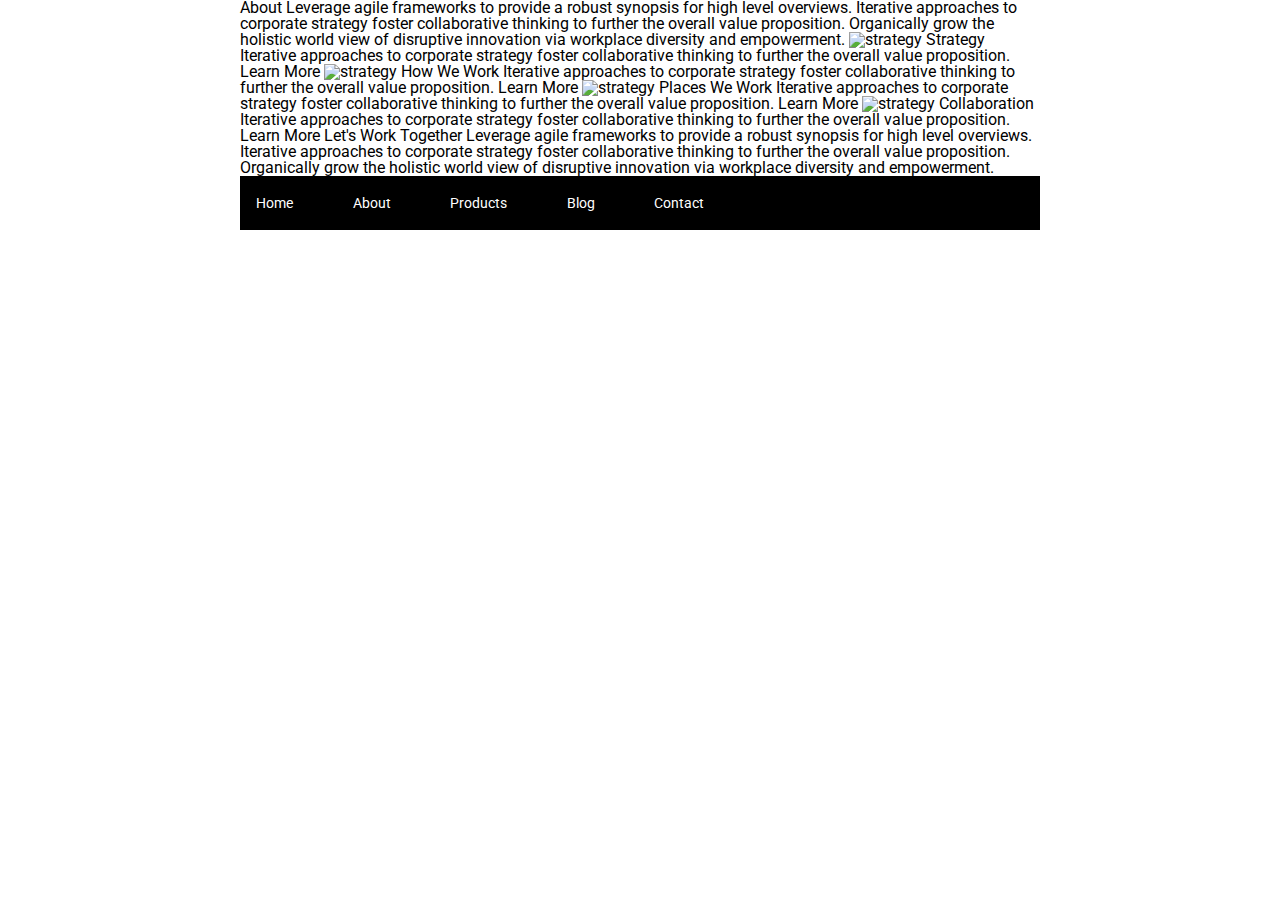
==== about.html @ 335e1a40 "Split off CSS reset into its own file" ====
<!doctype html>

<html lang="en">
<head>
  <meta charset="utf-8">

  <title>Sprint Challenge - About</title>

  <link href="https://fonts.googleapis.com/css?family=Roboto|Rubik" rel="stylesheet">
  <link rel="stylesheet" href="css/reset.css">
  <link rel="stylesheet" href="css/index.css">

</head>

<body>
    <div class="container about-page">
     
    About

    Leverage agile frameworks to provide a robust synopsis for high level overviews. Iterative approaches to corporate strategy foster collaborative thinking to further the overall value proposition. Organically grow the holistic world view of disruptive innovation via workplace diversity and empowerment.


    <img src="img/about-plan.png" alt="strategy">
    
    Strategy
    
    Iterative approaches to corporate strategy foster collaborative thinking to further the overall value proposition.

    Learn More



    <img src="img/about-working.png" alt="strategy">
    
    How We Work
    
    Iterative approaches to corporate strategy foster collaborative thinking to further the overall value proposition.

    Learn More



    <img src="img/about-office.png" alt="strategy">
    
    Places We Work

    Iterative approaches to corporate strategy foster collaborative thinking to further the overall value proposition.

    Learn More

    <img src="img/about-meeting.png" alt="strategy">
    
    Collaboration
    
    Iterative approaches to corporate strategy foster collaborative thinking to further the overall value proposition.

    Learn More

    Let's Work Together

    Leverage agile frameworks to provide a robust synopsis for high level overviews. Iterative approaches to corporate strategy foster collaborative thinking to further the overall value proposition. Organically grow the holistic world view of disruptive innovation via workplace diversity and empowerment.
        
      <footer>
        <nav>
          <a href="index.html">Home</a>
          <a href="#">About</a>
          <a href="#">Products</a>
          <a href="#">Blog</a>
          <a href="#">Contact</a>
        </nav>
      </footer>
    </div><!-- container -->        
</body>
</html>
---- css/index.css ----
* {
    box-sizing: border-box;
}

html, body {
    height: 100%;
    font-family: 'Roboto', sans-serif;
}

h1, h2, h3, h4, h5 {
    font-size: 18px;
    margin-bottom: 15px;
    font-family: 'Rubik', sans-serif;
}

p {
    line-height: 1.4;
}

.container {
    width: 800px;
    margin: 0 auto;
}

.top-content {
    display: flex;
    flex-wrap: wrap;
    justify-content: space-evenly;
    margin-bottom: 20px;
    border-bottom: 1px dashed black;
}

.top-content .text-container {
    width: 48%;
    padding: 0 1%;
    padding-bottom: 20px;  
}

.middle-content {
    margin-bottom: 20px;
    border-bottom: 1px dashed black;
}

.middle-content h2 {
    padding: 0 2%;
    margin-bottom: 0;
}

.middle-content .boxes {
    display: flex;
    flex-wrap: wrap;
    justify-content: space-evenly;
}

.middle-content .boxes .box {
    width: 12.5%;
    height: 100px;
    background: black;
    margin: 20px 2.5%;
    color: white;
    display: flex;
    align-items: center;
    justify-content: center;
}

.bottom-content {
    display: flex;
    margin: 0 2% 20px;
    justify-content: space-around;
}

.bottom-content .text-container {
    padding-right: 4%;
}

.bottom-content .text-container:last-child {
    padding-right: 0;
}

footer {
    width: 100%;
    background: black;
}

footer nav {
    width: 60%;
    display: flex;
    justify-content: space-between;
    align-items: center;
    padding: 20px 2%;
    font-size: 14px;
}

footer nav a {
    color: white;
    text-decoration: none;
}
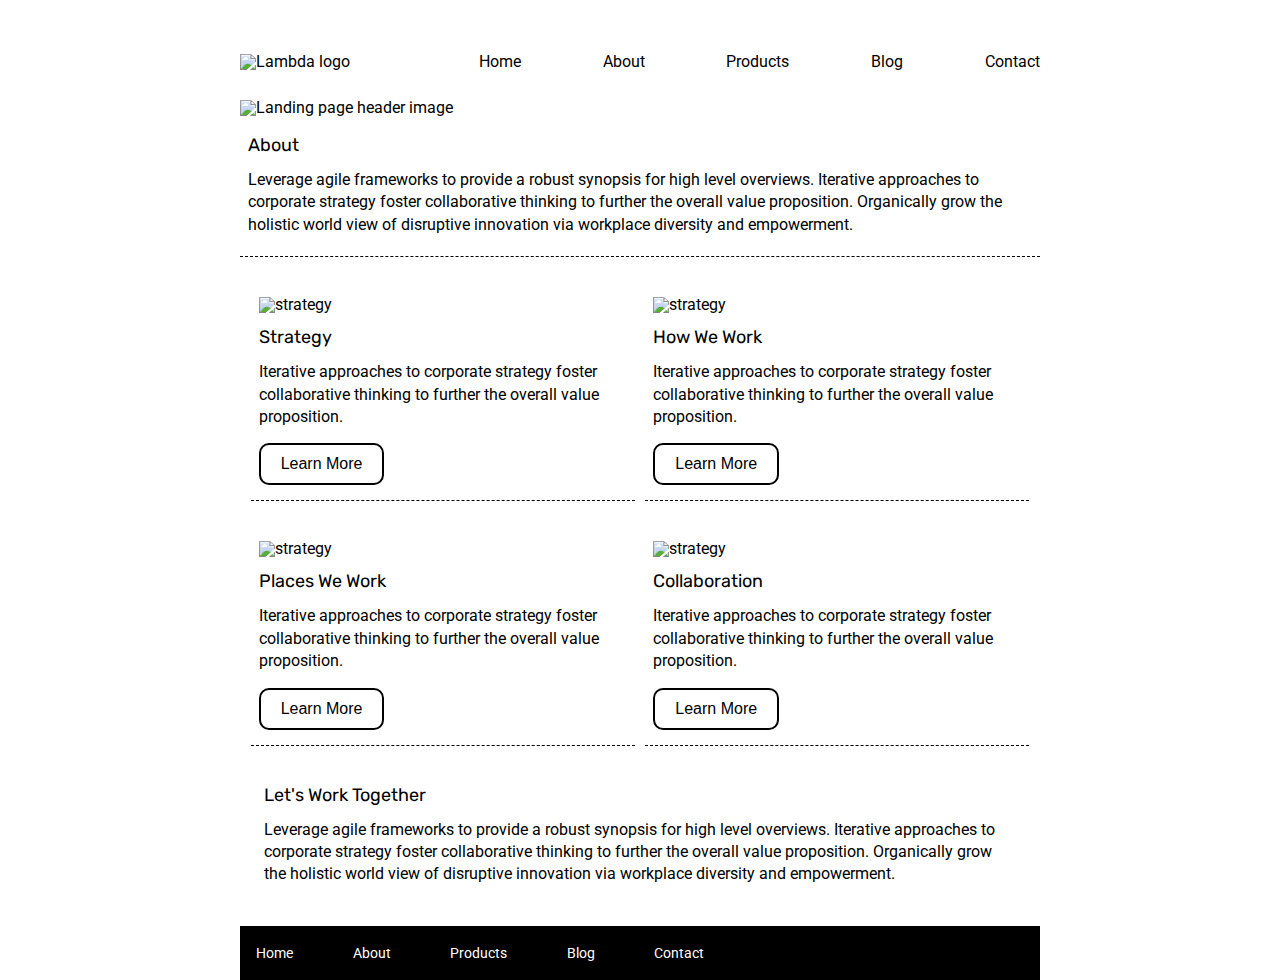
==== commit 6d74ff84: "MVP for about page complete" ====
--- a/about.html
+++ b/about.html
@@ -1,74 +1,100 @@
 <!doctype html>
 
 <html lang="en">
-<head>
-  <meta charset="utf-8">
+  <head>
+    <meta charset="utf-8">
 
-  <title>Sprint Challenge - About</title>
+    <title>Sprint Challenge - About</title>
 
-  <link href="https://fonts.googleapis.com/css?family=Roboto|Rubik" rel="stylesheet">
-  <link rel="stylesheet" href="css/reset.css">
-  <link rel="stylesheet" href="css/index.css">
+    <link href="https://fonts.googleapis.com/css?family=Roboto|Rubik" rel="stylesheet">
+    <link rel="stylesheet" href="css/reset.css">
+    <link rel="stylesheet" href="css/index.css">
 
-</head>
+  </head>
 
-<body>
+  <body>
+    <header>
+      <nav>
+        <div class="nav-container">
+          <a href="/">
+            <img class="logo" src="img/lambda-black.png" alt="Lambda logo" />
+          </a>
+          <a href="/">Home</a>
+          <a href="about.html">About</a>
+          <a href="#">Products</a>
+          <a href="#">Blog</a>
+          <a href="#">Contact</a>
+        </div> <!-- nav-container -->
+      </nav>
+    </header>
+
     <div class="container about-page">
-     
-    About
 
-    Leverage agile frameworks to provide a robust synopsis for high level overviews. Iterative approaches to corporate strategy foster collaborative thinking to further the overall value proposition. Organically grow the holistic world view of disruptive innovation via workplace diversity and empowerment.
+      <section class="top-content">
+        <img class="full-width" src="img/jumbo-about.png" alt="Landing page header image" />
+        <div class="full-width-text">
+          <h2>About</h2>
+          <p>Leverage agile frameworks to provide a robust synopsis for high level overviews. Iterative approaches to corporate strategy foster collaborative thinking to further the overall value proposition. Organically grow the holistic world view of disruptive innovation via workplace diversity and empowerment.</p>
+        </div>
+      </section>
 
+      <section class="middle-content">
+        <div class="about-cards">
+          <div class="text-container">
+            <img src="img/about-plan.png" alt="strategy">
+            <h2>Strategy</h2>
 
-    <img src="img/about-plan.png" alt="strategy">
-    
-    Strategy
-    
-    Iterative approaches to corporate strategy foster collaborative thinking to further the overall value proposition.
+            <p>Iterative approaches to corporate strategy foster collaborative thinking to further the overall value proposition.</p>
 
-    Learn More
+            <button class="btn-outline">Learn More</button>
+          </div>
 
+          <div class="text-container">
+            <img src="img/about-working.png" alt="strategy">
+            <h2>How We Work</h2>
 
+            <p>Iterative approaches to corporate strategy foster collaborative thinking to further the overall value proposition.</p>
 
-    <img src="img/about-working.png" alt="strategy">
-    
-    How We Work
-    
-    Iterative approaches to corporate strategy foster collaborative thinking to further the overall value proposition.
+            <button class="btn-outline">Learn More</button>
+          </div>
 
-    Learn More
+          <div class="text-container">
+            <img src="img/about-office.png" alt="strategy">
+            <h2>Places We Work</h2>
 
+            <p>Iterative approaches to corporate strategy foster collaborative thinking to further the overall value proposition.</p>
 
+            <button class="btn-outline">Learn More</button>
+          </div>
 
-    <img src="img/about-office.png" alt="strategy">
-    
-    Places We Work
+          <div class="text-container">
+            <img src="img/about-meeting.png" alt="strategy">
+            <h2>Collaboration</h2>
 
-    Iterative approaches to corporate strategy foster collaborative thinking to further the overall value proposition.
+            <p>Iterative approaches to corporate strategy foster collaborative thinking to further the overall value proposition.</p>
 
-    Learn More
+            <button class="btn-outline">Learn More</button>
+          </div>
+        </div> <!-- about-cards -->
+      </section>
 
-    <img src="img/about-meeting.png" alt="strategy">
-    
-    Collaboration
-    
-    Iterative approaches to corporate strategy foster collaborative thinking to further the overall value proposition.
+      <section class="bottom-content">
+        <div class="full-width-text">
+          <h2>Let's Work Together</h2>
 
-    Learn More
+          <p>Leverage agile frameworks to provide a robust synopsis for high level overviews. Iterative approaches to corporate strategy foster collaborative thinking to further the overall value proposition. Organically grow the holistic world view of disruptive innovation via workplace diversity and empowerment.</p>
+        </div>
+      </section>
 
-    Let's Work Together
-
-    Leverage agile frameworks to provide a robust synopsis for high level overviews. Iterative approaches to corporate strategy foster collaborative thinking to further the overall value proposition. Organically grow the holistic world view of disruptive innovation via workplace diversity and empowerment.
-        
       <footer>
         <nav>
-          <a href="index.html">Home</a>
-          <a href="#">About</a>
+          <a href="/">Home</a>
+          <a href="about.html">About</a>
           <a href="#">Products</a>
           <a href="#">Blog</a>
           <a href="#">Contact</a>
         </nav>
       </footer>
     </div><!-- container -->        
-</body>
+  </body>
 </html>
--- a/css/index.css
+++ b/css/index.css
@@ -1,97 +1,180 @@
 * {
-    box-sizing: border-box;
+  box-sizing: border-box;
 }
 
 html, body {
-    height: 100%;
-    font-family: 'Roboto', sans-serif;
+  height: 100%;
+  font-family: 'Roboto', sans-serif;
 }
 
 h1, h2, h3, h4, h5 {
-    font-size: 18px;
-    margin-bottom: 15px;
-    font-family: 'Rubik', sans-serif;
+  font-size: 18px;
+  margin-bottom: 15px;
+  font-family: 'Rubik', sans-serif;
 }
 
 p {
-    line-height: 1.4;
+  line-height: 1.4;
+}
+
+a {
+  text-decoration: none;
+  color: black;
+}
+
+a:hover {
+  opacity: 0.7;
+}
+
+header nav {
+  width: 100%;
+  height: 100px;
+  background-color: white;
+}
+
+.nav-container {
+  width: 800px;
+  height: 100%;
+  margin: 0 auto;
+  padding: 30px 0;
+  display: flex;
+  justify-content: space-between;
+  align-items: flex-end;
+}
+
+.logo {
+  min-width: 157px;
 }
 
 .container {
-    width: 800px;
-    margin: 0 auto;
+  width: 800px;
+  margin: 0 auto;
+}
+
+.full-width {
+  width: 100%;
 }
 
 .top-content {
-    display: flex;
-    flex-wrap: wrap;
-    justify-content: space-evenly;
-    margin-bottom: 20px;
-    border-bottom: 1px dashed black;
+  display: flex;
+  flex-wrap: wrap;
+  justify-content: space-evenly;
+  margin-bottom: 20px;
+  border-bottom: 1px dashed black;
 }
 
 .top-content .text-container {
-    width: 48%;
-    padding: 0 1%;
-    padding-bottom: 20px;  
+  width: 48%;
+  padding: 20px 1%;
+}
+
+.full-width-text {
+  width: 100%;
+  padding: 20px 1%;
 }
 
 .middle-content {
-    margin-bottom: 20px;
-    border-bottom: 1px dashed black;
+  margin-bottom: 20px;
+  border-bottom: 1px dashed black;
+}
+
+.about-page .middle-content {
+  margin-bottom: 0px;
+  border-bottom: none;
 }
 
 .middle-content h2 {
-    padding: 0 2%;
-    margin-bottom: 0;
+  padding: 0 2%;
+  margin-bottom: 0;
 }
 
 .middle-content .boxes {
-    display: flex;
-    flex-wrap: wrap;
-    justify-content: space-evenly;
+  display: flex;
+  flex-wrap: wrap;
+  justify-content: space-evenly;
 }
 
-.middle-content .boxes .box {
-    width: 12.5%;
-    height: 100px;
-    background: black;
-    margin: 20px 2.5%;
-    color: white;
-    display: flex;
-    align-items: center;
-    justify-content: center;
+.middle-content .about-cards {
+  display: flex;
+  justify-content: space-evenly;
+  flex-wrap: wrap;
 }
 
+.about-cards .text-container {
+  width: 48%;
+  padding: 0 1%;
+  margin: 20px 0;
+  border-bottom: 1px dashed black;
+}
+
+.about-cards .text-container h2 {
+  padding: 15px 0;
+}
+
+button {
+  padding: 10px 20px;
+  margin: 15px 0;
+  font-size: 16px;
+  cursor: pointer;
+  border-radius: 10px;
+}
+
+.btn-outline {
+  border: 2px solid black;
+  background-color: white;
+}
+
+.box {
+  width: 12.5%;
+  height: 100px;
+  background: black;
+  margin: 20px 2.5%;
+  color: white;
+  display: flex;
+  align-items: center;
+  justify-content: center;
+}
+
+.box:nth-child(1) { background-color: teal; }
+.box:nth-child(2) { background-color: gold; }
+.box:nth-child(3) { background-color: cadetblue; }
+.box:nth-child(4) { background-color: coral; }
+.box:nth-child(5) { background-color: crimson; }
+.box:nth-child(6) { background-color: forestgreen; }
+.box:nth-child(7) { background-color: darkorchid; }
+.box:nth-child(8) { background-color: hotpink; }
+.box:nth-child(9) { background-color: indigo; }
+.box:nth-child(10) { background-color: dodgerblue; }
+
 .bottom-content {
-    display: flex;
-    margin: 0 2% 20px;
-    justify-content: space-around;
+  display: flex;
+  margin: 0 2% 20px;
+  justify-content: space-around;
 }
 
 .bottom-content .text-container {
-    padding-right: 4%;
+  padding-right: 4%;
 }
 
 .bottom-content .text-container:last-child {
-    padding-right: 0;
+  padding-right: 0;
 }
 
 footer {
-    width: 100%;
-    background: black;
+  width: 100%;
+  background: black;
 }
 
 footer nav {
-    width: 60%;
-    display: flex;
-    justify-content: space-between;
-    align-items: center;
-    padding: 20px 2%;
-    font-size: 14px;
+  width: 60%;
+  display: flex;
+  justify-content: space-between;
+  align-items: center;
+  padding: 20px 2%;
+  font-size: 14px;
 }
 
 footer nav a {
-    color: white;
-    text-decoration: none;
+  color: white;
+  text-decoration: none;
 }
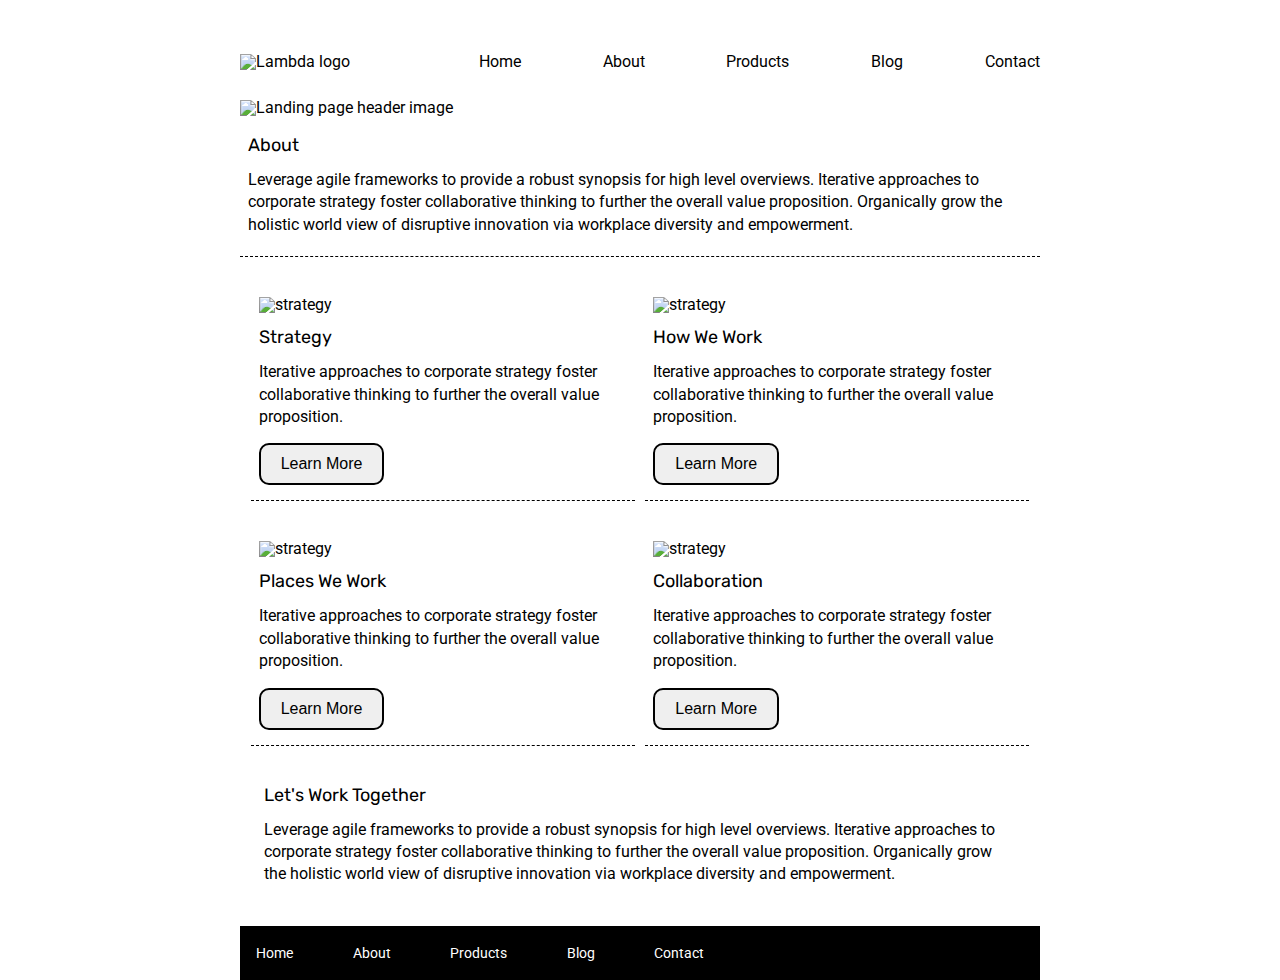
==== commit 6c3e14a0: "Add contact page" ====
--- a/about.html
+++ b/about.html
@@ -23,7 +23,7 @@
           <a href="about.html">About</a>
           <a href="#">Products</a>
           <a href="#">Blog</a>
-          <a href="#">Contact</a>
+          <a href="contact.html">Contact</a>
         </div> <!-- nav-container -->
       </nav>
     </header>
@@ -92,7 +92,7 @@
           <a href="about.html">About</a>
           <a href="#">Products</a>
           <a href="#">Blog</a>
-          <a href="#">Contact</a>
+          <a href="contact.html">Contact</a>
         </nav>
       </footer>
     </div><!-- container -->        
--- a/css/index.css
+++ b/css/index.css
@@ -1,9 +1,11 @@
+/* Site components --------------------------- */
+
 * {
   box-sizing: border-box;
 }
 
 html, body {
-  height: 100%;
+  min-height: 100%;
   font-family: 'Roboto', sans-serif;
 }
 
@@ -26,89 +28,9 @@
   opacity: 0.7;
 }
 
-header nav {
-  width: 100%;
-  height: 100px;
-  background-color: white;
-}
-
-.nav-container {
-  width: 800px;
-  height: 100%;
-  margin: 0 auto;
-  padding: 30px 0;
-  display: flex;
-  justify-content: space-between;
-  align-items: flex-end;
-}
-
-.logo {
-  min-width: 157px;
-}
-
 .container {
   width: 800px;
   margin: 0 auto;
-}
-
-.full-width {
-  width: 100%;
-}
-
-.top-content {
-  display: flex;
-  flex-wrap: wrap;
-  justify-content: space-evenly;
-  margin-bottom: 20px;
-  border-bottom: 1px dashed black;
-}
-
-.top-content .text-container {
-  width: 48%;
-  padding: 20px 1%;
-}
-
-.full-width-text {
-  width: 100%;
-  padding: 20px 1%;
-}
-
-.middle-content {
-  margin-bottom: 20px;
-  border-bottom: 1px dashed black;
-}
-
-.about-page .middle-content {
-  margin-bottom: 0px;
-  border-bottom: none;
-}
-
-.middle-content h2 {
-  padding: 0 2%;
-  margin-bottom: 0;
-}
-
-.middle-content .boxes {
-  display: flex;
-  flex-wrap: wrap;
-  justify-content: space-evenly;
-}
-
-.middle-content .about-cards {
-  display: flex;
-  justify-content: space-evenly;
-  flex-wrap: wrap;
-}
-
-.about-cards .text-container {
-  width: 48%;
-  padding: 0 1%;
-  margin: 20px 0;
-  border-bottom: 1px dashed black;
-}
-
-.about-cards .text-container h2 {
-  padding: 15px 0;
 }
 
 button {
@@ -121,7 +43,94 @@
 
 .btn-outline {
   border: 2px solid black;
+}
+
+.btn-outline:hover {
+  background-color: #0000001f;
+}
+
+.full-width {
+  width: 100%;
+}
+
+/* Header/nav -------------------------------- */
+
+header nav {
+  width: 100%;
+  height: 100px;
   background-color: white;
+}
+
+.nav-container {
+  width: 800px;
+  height: 100%;
+  margin: 0 auto;
+  padding: 30px 0;
+  display: flex;
+  justify-content: space-between;
+  align-items: flex-end;
+}
+
+.logo {
+  min-width: 157px;
+}
+
+.top-content {
+  display: flex;
+  flex-wrap: wrap;
+  justify-content: space-evenly;
+  margin-bottom: 20px;
+  border-bottom: 1px dashed black;
+}
+
+.top-content .text-container {
+  width: 48%;
+  padding: 20px 1%;
+}
+
+.full-width-text {
+  width: 100%;
+  padding: 20px 1%;
+}
+
+/* Middle content ---------------------------- */
+
+.middle-content {
+  margin-bottom: 20px;
+  border-bottom: 1px dashed black;
+}
+
+.about-page .middle-content {
+  margin-bottom: 0px;
+  border-bottom: none;
+}
+
+.middle-content h2 {
+  padding: 0 2%;
+  margin-bottom: 0;
+}
+
+.middle-content .boxes {
+  display: flex;
+  flex-wrap: wrap;
+  justify-content: space-evenly;
+}
+
+.middle-content .about-cards {
+  display: flex;
+  justify-content: space-evenly;
+  flex-wrap: wrap;
+}
+
+.about-cards .text-container {
+  width: 48%;
+  padding: 0 1%;
+  margin: 20px 0;
+  border-bottom: 1px dashed black;
+}
+
+.about-cards .text-container h2 {
+  padding: 15px 0;
 }
 
 .box {
@@ -133,6 +142,10 @@
   display: flex;
   align-items: center;
   justify-content: center;
+}
+
+.box:hover {
+  opacity: 0.9;
 }
 
 .box:nth-child(1) { background-color: teal; }
@@ -146,6 +159,8 @@
 .box:nth-child(9) { background-color: indigo; }
 .box:nth-child(10) { background-color: dodgerblue; }
 
+/* Bottom content ---------------------------- */
+
 .bottom-content {
   display: flex;
   margin: 0 2% 20px;
@@ -159,6 +174,50 @@
 .bottom-content .text-container:last-child {
   padding-right: 0;
 }
+
+/* Contact form  ----------------------------- */
+
+.contact-form {
+  width: 400px;
+  margin: 40px auto;
+  padding: 0 30px 20px 30px;
+  border-bottom: 1px dashed black;
+}
+
+.input-line {
+  margin: 20px 0;
+}
+
+.input-label {
+  font-size: 11px;
+  color: #777;
+  margin-bottom: 2px;
+}
+
+.input-line input {
+  width: 100%;
+  height: 30px;
+  border: 0.5px solid #777;
+}
+
+.input-line textarea {
+  width: 100%;
+}
+
+input[type=submit] {
+  padding: 10px 20px;
+  margin: 15px 0;
+  font-size: 16px;
+  cursor: pointer;
+  border-radius: 10px;
+  border: 2px solid black;
+}
+
+input[type=submit]:hover {
+  background-color: #0000001f;
+}
+
+/* Footer ------------------------------------ */
 
 footer {
   width: 100%;
@@ -178,3 +237,12 @@
   color: white;
   text-decoration: none;
 }
+
+/* Responsive styles ------------------------- */
+
+@media all and (max-width: 800px) {
+  .container {
+    width: 100%;
+  }
+}
+
